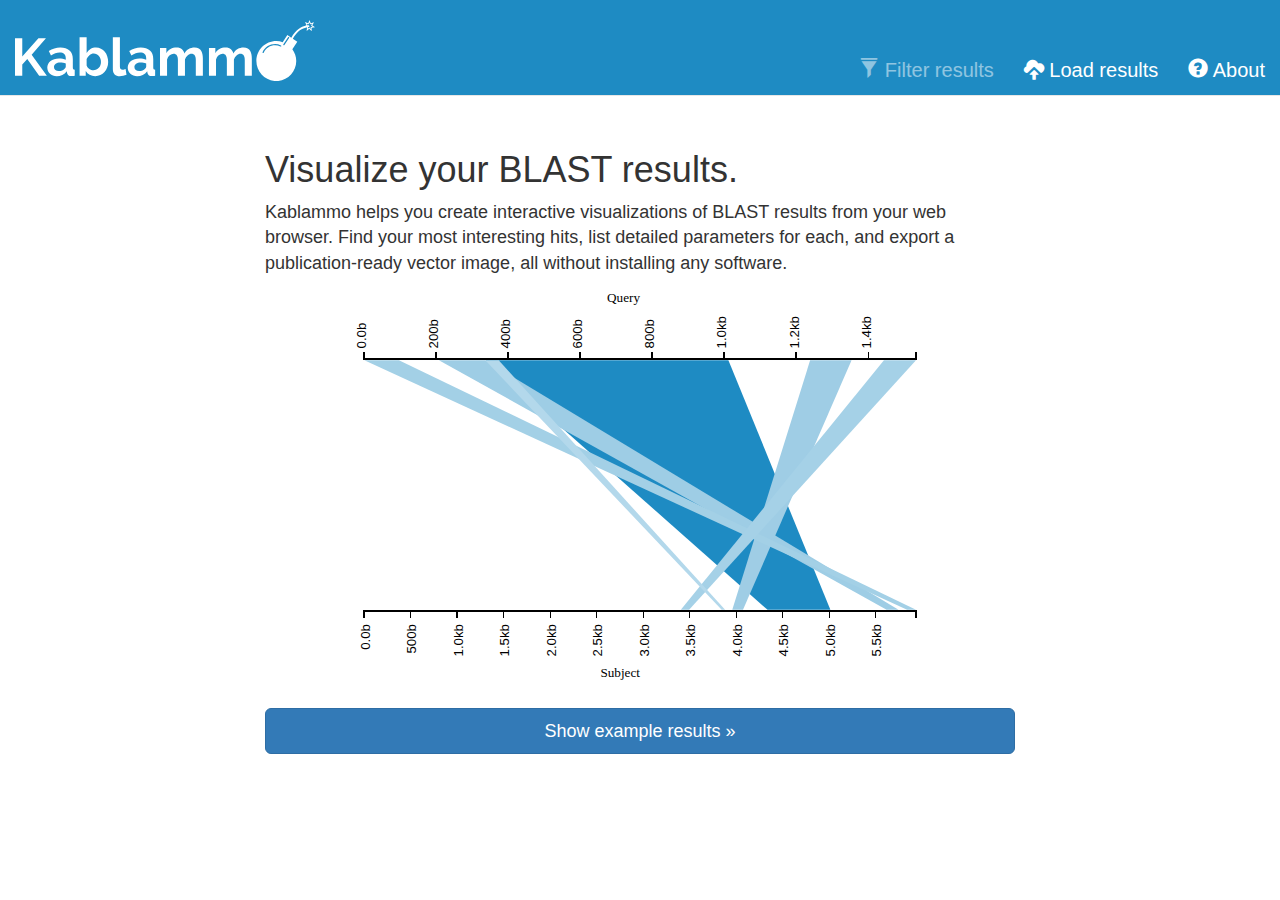
==== index.html @ f0d0a9f5 "Merge branch 'master' into gh-pages" ====
<!DOCTYPE html>
<html lang="en">
  <head>
    <meta charset="utf-8">
    <meta http-equiv="X-UA-Compatible" content="IE=edge">
    <meta name="viewport" content="width=device-width, initial-scale=1">
    <meta name="description" content="">
    <meta name="author" content="Jeff Wintersinger">
    <link rel="shortcut icon" href="../../assets/ico/favicon.ico">

    <title>Kablammo</title>

    <link rel="stylesheet" href="//netdna.bootstrapcdn.com/bootstrap/3.1.1/css/bootstrap.min.css">
    <!--<link rel="stylesheet" href="//netdna.bootstrapcdn.com/bootstrap/3.1.1/css/bootstrap-theme.min.css">-->
    <link rel="stylesheet" href="css/colpick.css">

    <link rel="stylesheet" href="css/kablammo.css">
    <!-- svg-css class indicates that this stylesheet should have its rules included in exported SVGs. -->
    <link rel="stylesheet" href="css/svg.css" class="svg-css">

    <!-- HTML5 shim and Respond.js IE8 support of HTML5 elements and media queries -->
    <!--[if lt IE 9]>
      <script src="//oss.maxcdn.com/libs/html5shiv/3.7.0/html5shiv.js"></script>
      <script src="//oss.maxcdn.com/libs/respond.js/1.4.2/respond.min.js"></script>
    <![endif]-->
  </head>

  <body>
    <div class="navbar navbar-default navbar-fixed-top" role="navigation">
      <div class="container-fluid">
        <div class="navbar-header">
          <button type="button" class="navbar-toggle" data-toggle="collapse" data-target=".navbar-collapse">
            <span class="sr-only">Toggle navigation</span>
            <span class="icon-bar"></span>
            <span class="icon-bar"></span>
            <span class="icon-bar"></span>
          </button>

          <h1><span>Kablammo</span></h1>
        </div>

        <div class="navbar-collapse collapse">
          <ul class="nav navbar-nav navbar-right">
            <li class="disabled-nav"><a href="#filter"><span class="glyphicon glyphicon-filter"></span> Filter results</a></li>
            <li><a href="#load"><span class="glyphicon glyphicon-cloud-upload"></span> Load results</a></li>
            <li><a href="#about"><span class="glyphicon glyphicon-question-sign"></span> About</a></li>
          </ul>
        </div>
      </div>
    </div>

    <div class="container-fluid" id="control-panels">
      <div class="row">
        <div class="control-panel col-sm-12" id="control-panel-filter">
          <div class="control-group">
            <label class="control-label" for="query-filter">Query filter:</label>
            <div class="controls">
              <input id="query-filter" type="text" placeholder="chr..." />
            </div>
          </div>

          <div class="control-group">
            <label class="control-label" for="subject-filter">Subject filter:</label>
            <div class="controls">
              <input id="subject-filter" type="text" placeholder="Toxoplasma..." />
            </div>
          </div>
        </div>

        <div class="control-panel col-sm-12" id="control-panel-load">
          <form id="load-results-form">
            <div class="row">
              <div class="col-sm-6">
                <ul class="nav nav-tabs">
                  <li class="active">
                    <a id="load-local-nav" href="#load-local" data-toggle="tab">Load results from your computer</a>
                  </li>
                  <li>
                    <a id="load-server-nav" href="#load-server" data-toggle="tab">Load results from server</a>
                  </li>
                </ul>

                <div class="tab-content">
                  <div class="tab-pane active" id="load-local">
                    <div class="alert alert-info file-label">
                      Upload BLAST results in XML format.  <a href="#">(How do I do this?)</a>
                    </div>

                    <input type="file" id="local-file-chooser" accept="text/xml" />
                    <button type="button" class="btn btn-primary" id="choose-file">Choose file ...</button>
                  </div>

                  <div class="tab-pane" id="load-server">
                    <select id="server-results-chooser" class="form-control"></select>
                  </div>
                </div>
              </div>

              <div class="col-sm-6" id="max-result-controls">
                <ul class="nav nav-tabs">
                  <li class="active"><a href="#">Display parameters</a></li>
                </ul>

                <div class="tab-pane">
                  <p>Show up to <input id="max-query-seqs" class="form-control" type="number" min="1" value="10" /> query sequences</p>
                  <p>Show up to <input id="max-hits-per-query-seq" class="form-control" type="number" min="1" value="5" /> hits per query</p>
                  <div class="input-group-btn">
                    <a id="graph-colour-example" class="btn btn-default disabled" role="button">&nbsp;&nbsp;&nbsp;</a>
                    <a id="choose-graph-colour" class="btn btn-default" role="button">Choose graph colour</a>
                  </div>
                </div>
              </div>
            </div>

            <div class="row">
              <div class="col-sm-12" id="display-results-container">
                <button type="submit" class="btn btn-lg btn-primary disabled">Display results</button>
              </div>
            </div>
          </form>
        </div>

        <div style="height: 400px" class="control-panel col-sm-12" id="control-panel-about">
          Pants.
        </div>
      </div>
    </div>

    <!--<div class="container">
      <div class="jumbotron">
        <h1>Navbar example</h1>
        <p>This example is a quick exercise to illustrate how the default, static and fixed to top navbar work. It includes the responsive CSS and HTML, so it also adapts to your viewport and device.</p>
        <p>To see the difference between static and fixed top navbars, just scroll.</p>
        <p>
          <a class="btn btn-lg btn-primary" href="../../components/#navbar" role="button">View navbar docs &raquo;</a>
        </p>
      </div>
    </div>-->

    <div class="container-fluid" id="results-container">
      <div class="container">
        <div class="row" id="introduction">
          <div class="col-sm-8 col-sm-push-2">
            <h1>Visualize your BLAST results.</h1>
            <p>Kablammo helps you create interactive visualizations of BLAST
            results from your web browser. Find your most interesting hits, list
            detailed parameters for each, and export a publication-ready vector
            image, all without installing any software.</p>
            <div>
              <img src="img/example_results.svg" alt="Example results" id="example-results">
            </div>
            <div>
              <button id="show-example-results" type="button" class="btn btn-primary btn-lg btn-block">Show example results &raquo;</button>
            </div>
          </div>
        </div>
      </div>
    </div>

    <div id="errors">
    </div>

    <div id="curtain">
      <div class="message">Loading ...</div>
    </div>

    <div id="snippets">
      <div class="row" id="example-query-header">
        <div class="query-header col-sm-12">
          <h2 class="query-index">Query 1 of 34</h2>
          <span class="query-name">gi|414084|emb|X75453.1| T.gondii (strain P) rDNA for 17s,5.8s,26s,and 5s ribosomal RNA</span>
        </div>
      </div>

      <div class="row" id="example-subject-header">
        <div class="subject-header col-sm-11 col-sm-offset-1">
          <h3 class="subject-index">Subject 1 of 4</h3>
          <span class="subject-name">tgme49_asmbl.111 | organism=Toxoplasma_gondii_ME49 | version=2012-07-08 | length=6619 | SO=supercontig</span>
        </div>
      </div>

      <div class="row" id="example-subject-result">
        <div class="subject col-sm-11 col-sm-offset-1">
          <!-- SVG inserted here via prepend(). -->

          <div class="subject-info">
            <div class="btn-group-vertical subject-buttons">
              <div class="btn-group">
                <button type="button" class="btn btn-default dropdown-toggle" data-toggle="dropdown">
                  Export image
                  <span class="caret"></span>
                </button>
                <ul class="dropdown-menu" role="menu">
                  <li><a href="#" class="export-to-svg">Export to SVG</a></li>
                  <li><a href="#" class="export-to-png">Export to PNG</a></li>
                </ul>
              </div>
              <button type="button" class="btn btn-default">View alignment</button>
            </div>

            <ul class="subject-params">
              <li><span>Subject ID:</span> Pants</li>
              <li><span>Bit score:</span> Pants</li>
              <li><span>E value:</span> Pants</li>
              <li><span>Query coords:</span> Pants and socks</li>
              <li><span>Subject coords:</span> Pants</li>
              <li><span>Alignment length:</span> Pants</li>
            </ul>
          </div>
        </div>
      </div>

      <div id="example-error" class="alert alert-danger fade in">
        <button type="button" class="close" data-dismiss="alert">&times;</button>
        <strong>Error:</strong>
        <span class="message">This is an example error.</span>
      </div>
    </div>

    <canvas id="png-exporter"></canvas>

    <!-- Bootstrap core JavaScript
    ================================================== -->
    <!-- Placed at the end of the document so the pages load faster -->
    <script src="http://d3js.org/d3.v3.min.js"></script>
    <script src="http://code.jquery.com/jquery-2.1.1.min.js"></script>
    <script src="//netdna.bootstrapcdn.com/bootstrap/3.1.1/js/bootstrap.min.js"></script>
    <script type="text/javascript" src="js/colpick.js"></script>

    <script type="text/javascript" src="js/grapher.js"></script>
    <script type="text/javascript" src="js/blast_parser.js"></script>
    <script type="text/javascript" src="js/blast_results_loader.js"></script>
    <script type="text/javascript" src="js/interface.js"></script>
    <script type="text/javascript" src="js/exporter.js"></script>
    <script type="text/javascript" src="js/kablammo.js"></script>
  </body>
</html>
---- css/colpick.css ----
/*
colpick Color Picker / colpick.com
*/

/*Main container*/
.colpick {
	position: absolute;
	width: 346px;
	height: 170px;
	overflow: hidden;
	display: none;
	font-family: Arial, Helvetica, sans-serif;
	background:#ebebeb;
	border: 1px solid #bbb;
	-webkit-border-radius: 5px;
	-moz-border-radius: 5px;
	border-radius: 5px;
	
	/*Prevents selecting text when dragging the selectors*/
	-webkit-user-select: none;
	-moz-user-select: none;
	-ms-user-select: none;
	-o-user-select: none;
	user-select: none;
}
/*Color selection box with gradients*/
.colpick_color {
	position: absolute;
	left: 7px;
	top: 7px;
	width: 156px;
	height: 156px;
	overflow: hidden;
	outline: 1px solid #aaa;
	cursor: crosshair;
}
.colpick_color_overlay1 {
	position: absolute;
	left:0;
	top:0;
	width: 156px;
	height: 156px;
	-ms-filter: "progid:DXImageTransform.Microsoft.gradient(GradientType=1,startColorstr='#ffffff', endColorstr='#00ffffff')"; /* IE8 */
	background: -moz-linear-gradient(left, rgba(255,255,255,1) 0%, rgba(255,255,255,0) 100%); /* FF3.6+ */
	background: -webkit-gradient(linear, left top, right top, color-stop(0%,rgba(255,255,255,1)), color-stop(100%,rgba(255,255,255,0))); /* Chrome,Safari4+ */
	background: -webkit-linear-gradient(left, rgba(255,255,255,1) 0%,rgba(255,255,255,0) 100%); /* Chrome10+,Safari5.1+ */
	background: -o-linear-gradient(left, rgba(255,255,255,1) 0%,rgba(255,255,255,0) 100%); /* Opera 11.10+ */
	background: -ms-linear-gradient(left, rgba(255,255,255,1) 0%,rgba(255,255,255,0) 100%); /* IE10+ */
	background: linear-gradient(to right, rgba(255,255,255,1) 0%, rgba(255,255,255,0) 100%);
	filter:  progid:DXImageTransform.Microsoft.gradient(GradientType=1,startColorstr='#ffffff', endColorstr='#00ffffff'); /* IE6 & IE7 */
}
.colpick_color_overlay2 {
	position: absolute;
	left:0;
	top:0;
	width: 156px;
	height: 156px;
	-ms-filter: "progid:DXImageTransform.Microsoft.gradient(GradientType=0,startColorstr='#00000000', endColorstr='#000000')"; /* IE8 */
	background: -moz-linear-gradient(top, rgba(0,0,0,0) 0%, rgba(0,0,0,1) 100%); /* FF3.6+ */
	background: -webkit-gradient(linear, left top, left bottom, color-stop(0%,rgba(0,0,0,0)), color-stop(100%,rgba(0,0,0,1))); /* Chrome,Safari4+ */
	background: -webkit-linear-gradient(top, rgba(0,0,0,0) 0%,rgba(0,0,0,1) 100%); /* Chrome10+,Safari5.1+ */
	background: -o-linear-gradient(top, rgba(0,0,0,0) 0%,rgba(0,0,0,1) 100%); /* Opera 11.10+ */
	background: -ms-linear-gradient(top, rgba(0,0,0,0) 0%,rgba(0,0,0,1) 100%); /* IE10+ */
	background: linear-gradient(to bottom, rgba(0,0,0,0) 0%,rgba(0,0,0,1) 100%); /* W3C */
	filter: progid:DXImageTransform.Microsoft.gradient( startColorstr='#00000000', endColorstr='#000000',GradientType=0 ); /* IE6-9 */
}
/*Circular color selector*/
.colpick_selector_outer {
	background:none;
	position: absolute;
	width: 11px;
	height: 11px;
	margin: -6px 0 0 -6px;
	border: 1px solid black;
	border-radius: 50%;
}
.colpick_selector_inner{
	position: absolute;
	width: 9px;
	height: 9px;
	border: 1px solid white;
	border-radius: 50%;
}
/*Vertical hue bar*/
.colpick_hue {
	position: absolute;
	top: 6px;
	left: 175px;
	width: 19px;
	height: 156px;
	border: 1px solid #aaa;
	cursor: n-resize;
}
/*Hue bar sliding indicator*/
.colpick_hue_arrs {
	position: absolute;
	left: -8px;
	width: 35px;
	height: 7px;
	margin: -7px 0 0 0;
}
.colpick_hue_larr {
	position:absolute;
	width: 0; 
	height: 0; 
	border-top: 6px solid transparent;
	border-bottom: 6px solid transparent;
	border-left: 7px solid #858585;
}
.colpick_hue_rarr {
	position:absolute;
	right:0;
	width: 0; 
	height: 0; 
	border-top: 6px solid transparent;
	border-bottom: 6px solid transparent; 
	border-right: 7px solid #858585; 
}
/*New color box*/
.colpick_new_color {
	position: absolute;
	left: 207px;
	top: 6px;
	width: 60px;
	height: 27px;
	background: #f00;
	border: 1px solid #8f8f8f;
}
/*Current color box*/
.colpick_current_color {
	position: absolute;
	left: 277px;
	top: 6px;
	width: 60px;
	height: 27px;
	background: #f00;
	border: 1px solid #8f8f8f;
}
/*Input field containers*/
.colpick_field, .colpick_hex_field  {
	position: absolute;
	height: 20px;
	width: 60px;
	overflow:hidden;
	background:#f3f3f3;
	color:#b8b8b8;
	font-size:12px;
	border:1px solid #bdbdbd;
	-webkit-border-radius: 3px;
	-moz-border-radius: 3px;
	border-radius: 3px;
}
.colpick_rgb_r {
	top: 40px;
	left: 207px;
}
.colpick_rgb_g {
	top: 67px;
	left: 207px;
}
.colpick_rgb_b {
	top: 94px;
	left: 207px;
}
.colpick_hsb_h {
	top: 40px;
	left: 277px;
}
.colpick_hsb_s {
	top: 67px;
	left: 277px;
}
.colpick_hsb_b {
	top: 94px;
	left: 277px;
}
.colpick_hex_field {
	width: 68px;
	left: 207px;
	top: 121px;
}
/*Text field container on focus*/
.colpick_focus {
	border-color: #999;
}
/*Field label container*/
.colpick_field_letter {
	position: absolute;
	width: 12px;
	height: 20px;
	line-height: 20px;
	padding-left: 4px;
	background: #efefef;
	border-right: 1px solid #bdbdbd;
	font-weight: bold;
	color:#777;
}
/*Text inputs*/
.colpick_field input, .colpick_hex_field input {
	position: absolute;
	right: 11px;
	margin: 0;
	padding: 0;
	height: 20px;
	line-height: 20px;
	background: transparent;
	border: none;
	font-size: 12px;
	font-family: Arial, Helvetica, sans-serif;
	color: #555;
	text-align: right;
	outline: none;
}
.colpick_hex_field input {
	right: 4px;
}
/*Field up/down arrows*/
.colpick_field_arrs {
	position: absolute;
	top: 0;
	right: 0;
	width: 9px;
	height: 21px;
	cursor: n-resize;
}
.colpick_field_uarr {
	position: absolute;
	top: 5px;
	width: 0; 
	height: 0; 
	border-left: 4px solid transparent;
	border-right: 4px solid transparent;
	border-bottom: 4px solid #959595;
}
.colpick_field_darr {
	position: absolute;
	bottom:5px;
	width: 0; 
	height: 0; 
	border-left: 4px solid transparent;
	border-right: 4px solid transparent;
	border-top: 4px solid #959595;
}
/*Submit/Select button*/
.colpick_submit {
	position: absolute;
	left: 207px;
	top: 149px;
	width: 130px;
	height: 22px;
	line-height:22px;
	background: #efefef;
	text-align: center;
	color: #555;
	font-size: 12px;
	font-weight:bold;
	border: 1px solid #bdbdbd;
	-webkit-border-radius: 3px;
	-moz-border-radius: 3px;
	border-radius: 3px;
}
.colpick_submit:hover {
	background:#f3f3f3;
	border-color:#999;
	cursor: pointer;
}

/*full layout with no submit button*/
.colpick_full_ns  .colpick_submit, .colpick_full_ns .colpick_current_color{
	display:none;
}
.colpick_full_ns .colpick_new_color {
	width: 130px;
	height: 25px;
}
.colpick_full_ns .colpick_rgb_r, .colpick_full_ns .colpick_hsb_h {
	top: 42px;
}
.colpick_full_ns .colpick_rgb_g, .colpick_full_ns .colpick_hsb_s {
	top: 73px;
}
.colpick_full_ns .colpick_rgb_b, .colpick_full_ns .colpick_hsb_b {
	top: 104px;
}
.colpick_full_ns .colpick_hex_field {
	top: 135px;
}

/*rgbhex layout*/
.colpick_rgbhex .colpick_hsb_h, .colpick_rgbhex .colpick_hsb_s, .colpick_rgbhex .colpick_hsb_b {
	display:none;
}
.colpick_rgbhex {
	width:282px;
}
.colpick_rgbhex .colpick_field, .colpick_rgbhex .colpick_submit {
	width:68px;
}
.colpick_rgbhex .colpick_new_color {
	width:34px;
	border-right:none;
}
.colpick_rgbhex .colpick_current_color {
	width:34px;
	left:240px;
	border-left:none;
}

/*rgbhex layout, no submit button*/
.colpick_rgbhex_ns  .colpick_submit, .colpick_rgbhex_ns .colpick_current_color{
	display:none;
}
.colpick_rgbhex_ns .colpick_new_color{
	width:68px;
	border: 1px solid #8f8f8f;
}
.colpick_rgbhex_ns .colpick_rgb_r {
	top: 42px;
}
.colpick_rgbhex_ns .colpick_rgb_g {
	top: 73px;
}
.colpick_rgbhex_ns .colpick_rgb_b {
	top: 104px;
}
.colpick_rgbhex_ns .colpick_hex_field {
	top: 135px;
}

/*hex layout*/
.colpick_hex .colpick_hsb_h, .colpick_hex .colpick_hsb_s, .colpick_hex .colpick_hsb_b, .colpick_hex .colpick_rgb_r, .colpick_hex .colpick_rgb_g, .colpick_hex .colpick_rgb_b {
	display:none;
}
.colpick_hex {
	width:206px;
	height:201px;
}
.colpick_hex .colpick_hex_field {
	width:72px;
	height:25px;
	top:168px;
	left:80px;
}
.colpick_hex .colpick_hex_field div, .colpick_hex .colpick_hex_field input {
	height: 25px;
	line-height: 25px;
}
.colpick_hex .colpick_new_color {
	left:9px;
	top:168px;
	width:30px;
	border-right:none;
}
.colpick_hex .colpick_current_color {
	left:39px;
	top:168px;
	width:30px;
	border-left:none;
}
.colpick_hex .colpick_submit {
	left:164px;
	top: 168px;
	width:30px;
	height:25px;
	line-height: 25px;
}

/*hex layout, no submit button*/
.colpick_hex_ns  .colpick_submit, .colpick_hex_ns .colpick_current_color {
	display:none;
}
.colpick_hex_ns .colpick_hex_field {
	width:80px;
}
.colpick_hex_ns .colpick_new_color{
	width:60px;
	border: 1px solid #8f8f8f;
}

/*Dark color scheme*/
.colpick_dark {
	background: #161616;
	border-color: #2a2a2a;
}
.colpick_dark .colpick_color {
	outline-color: #333;
}
.colpick_dark .colpick_hue {
	border-color: #555;
}
.colpick_dark .colpick_field, .colpick_dark .colpick_hex_field {
	background: #101010;
	border-color: #2d2d2d;
}
.colpick_dark .colpick_field_letter {
	background: #131313;
	border-color: #2d2d2d;
	color: #696969;
}
.colpick_dark .colpick_field input, .colpick_dark .colpick_hex_field input {
	color: #7a7a7a;
}
.colpick_dark .colpick_field_uarr {
	border-bottom-color:#696969;
}
.colpick_dark .colpick_field_darr {
	border-top-color:#696969;
}
.colpick_dark .colpick_focus {
	border-color:#444;
}
.colpick_dark .colpick_submit {
	background: #131313;
	border-color:#2d2d2d;
	color:#7a7a7a;
}
.colpick_dark .colpick_submit:hover {
	background-color:#101010;
	border-color:#444;
}
---- css/kablammo.css ----
body {
  padding-top: 130px;
}

a {
  outline: none !important;
}

.navbar {
  background-color: #1e8bc3;
}

.navbar .disabled-nav {
  opacity: 0.5;
}

.navbar .navbar-nav.nav li a {
  color: white;
  background-color: transparent;
  font-size: 20px;
}

.navbar .navbar-nav.nav li.active a, .navbar .navbar-nav.nav li:hover:not(.disabled-nav) a {
  color: black;
  background-color: #f7ca18;
}

.navbar-nav {
  margin-top: 42px;
}

.navbar-header h1 {
  background-size: contain;
  background-repeat: no-repeat;
  background-image: url('../img/kablammo_logo.svg');
  width: 300px;
  height: 60.92px;
}

.navbar-header span {
  display: none;
}

#results-container {
  margin-left: 1em;
  margin-right: 1em;
}

#results-container > .row {
  margin-bottom: 22px;
}

.query-header, .subject-header {
  background-color: #69b2d7;
  color: white;
  text-align: right;
  padding: 8px;
  position: relative;
}

.query-header > h2, .subject-header > h3 {
  float: left;
  background-color: #1e8bc3;
  position: absolute;
  bottom: 0;
  left: 0;
  margin-bottom: 0;
  padding: 8px 15px 8px 15px;
}

.query-header > p, .subject-header > p {
  background-color: #69b2d7;
  display: block;
}

.subject {
  padding-left: 0;
  padding-right: 0;
  text-align: top;
}

.subject svg, .subject-info {
  float: left;
}

.subject-params {
  display: none;
}

.subject svg {
  margin-bottom: 1em;

  /* Prevent selecting axis labels and other text, which may happen
   * accidentally as user is clicking and dragging mouse to pan the SVG. */
  user-select: none;
  -webkit-touch-callout: none;
  -webkit-user-select: none;
  -khtml-user-select: none;
  -moz-user-select: none;
  -ms-user-select: none;
  user-select: none;
}

.subject-info ul {
  list-style: none;
  padding-left: 0;
  float: left;
}

.subject-buttons {
  margin-bottom: 1.5em;
  float: left;
  margin-left: 2em;
  margin-right: 2em;
}

.subject-info span {
  font-weight: bold;
}

#control-panels .control-panel {
  background-color: white;
  padding-top: 15px;
  padding-bottom: 30px;
  top: 92px;
  left: 0;
  z-index: 9999;
  position: fixed;
  display: none;
  border-bottom: 1px solid #999;
}

#control-panels .tab-pane {
  padding: 15px;
  border-left: 1px solid #ddd;
}

#local-file-chooser {
  display: none;
}

#max-result-controls input {
  display: inline;
  width: 5em;
}

.file-label {
  margin-top: 1em;
  overflow: hidden;
}

#display-results-container {
  text-align: center;
  margin-top: 30px;
}

#curtain {
  background-color: rgba(0, 0, 0, 0.8);
  position: fixed;
  top: 0;
  left: 0;
  right: 0;
  bottom: 0;
  z-index: 99999;
  display: none;
  text-align: center;
}

#curtain .message {
  background-color: white;
  padding: 2em;
  border-radius: 10px;
  display: inline-block;
  margin-top: 20%;
}

#errors {
  position: fixed;
  top: 50px;
  right: 50px;
  width: 300px;
  z-index: 99999;
  overflow: hidden;
}

.colpick {
  z-index: 99998;
}

#snippets {
 display: none;
}

#png-exporter {
  display: none;
}

#introduction {
  text-align: center;
}

#introduction p {
  font-size: 18px;
}

#introduction h1 {
  font-size: 36px;
}

#introduction h1, #introduction p {
  text-align: left;
}

#example-results {
  width: 80%;
}

#show-example-results {
  margin-top: 25px;
}
---- css/svg.css ----
.axis path,
.axis line {
  fill: none;
  stroke: black;
  shape-rendering: crispEdges;
}

.axis text {
  font-family: sans-serif;
  font-size: 11px;
}

.hit {
  stroke: rgba(255, 255, 255, 0.5);
  stroke-width: 1px;
}

.axis-label {
  font-size: 11px;
}
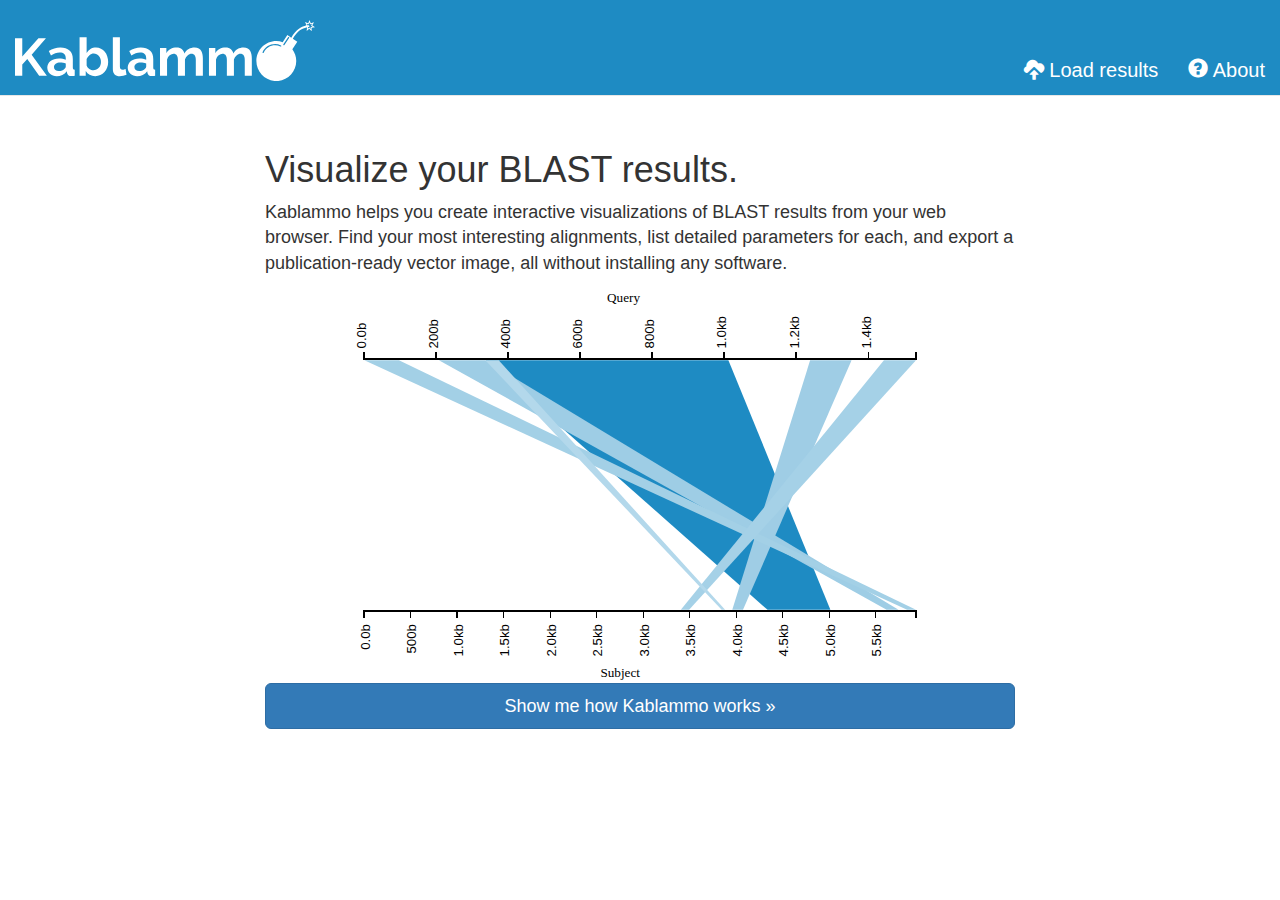
==== commit c085f594: "Merge branch 'master' into gh-pages" ====
--- a/index.html
+++ b/index.html
@@ -3,16 +3,17 @@
   <head>
     <meta charset="utf-8">
     <meta http-equiv="X-UA-Compatible" content="IE=edge">
-    <meta name="viewport" content="width=device-width, initial-scale=1">
+    <meta name="viewport" content="width=device-width, initial-scale=1,width=600">
     <meta name="description" content="">
     <meta name="author" content="Jeff Wintersinger">
     <link rel="shortcut icon" href="../../assets/ico/favicon.ico">
 
     <title>Kablammo</title>
 
-    <link rel="stylesheet" href="//netdna.bootstrapcdn.com/bootstrap/3.1.1/css/bootstrap.min.css">
+    <link rel="stylesheet" href="//maxcdn.bootstrapcdn.com/bootstrap/3.2.0/css/bootstrap.min.css">
     <!--<link rel="stylesheet" href="//netdna.bootstrapcdn.com/bootstrap/3.1.1/css/bootstrap-theme.min.css">-->
-    <link rel="stylesheet" href="css/colpick.css">
+    <link rel="stylesheet" href="css/ext/colpick.css">
+    <link rel="stylesheet" href="css/ext/bootstrap-tour.min.css">
 
     <link rel="stylesheet" href="css/kablammo.css">
     <!-- svg-css class indicates that this stylesheet should have its rules included in exported SVGs. -->
@@ -36,14 +37,13 @@
             <span class="icon-bar"></span>
           </button>
 
-          <h1><span>Kablammo</span></h1>
+          <a href=""><h1><span>Kablammo</span></h1></a>
         </div>
 
         <div class="navbar-collapse collapse">
           <ul class="nav navbar-nav navbar-right">
-            <li class="disabled-nav"><a href="#filter"><span class="glyphicon glyphicon-filter"></span> Filter results</a></li>
-            <li><a href="#load"><span class="glyphicon glyphicon-cloud-upload"></span> Load results</a></li>
-            <li><a href="#about"><span class="glyphicon glyphicon-question-sign"></span> About</a></li>
+            <li id="load-results"><a href="#load"><span class="glyphicon glyphicon-cloud-upload"></span> Load results</a></li>
+            <li id="about"><a href="#about"><span class="glyphicon glyphicon-question-sign"></span> About</a></li>
           </ul>
         </div>
       </div>
@@ -51,24 +51,8 @@
 
     <div class="container-fluid" id="control-panels">
       <div class="row">
-        <div class="control-panel col-sm-12" id="control-panel-filter">
-          <div class="control-group">
-            <label class="control-label" for="query-filter">Query filter:</label>
-            <div class="controls">
-              <input id="query-filter" type="text" placeholder="chr..." />
-            </div>
-          </div>
-
-          <div class="control-group">
-            <label class="control-label" for="subject-filter">Subject filter:</label>
-            <div class="controls">
-              <input id="subject-filter" type="text" placeholder="Toxoplasma..." />
-            </div>
-          </div>
-        </div>
-
         <div class="control-panel col-sm-12" id="control-panel-load">
-          <form id="load-results-form">
+          <form id="load-results-form" class="form-inline">
             <div class="row">
               <div class="col-sm-6">
                 <ul class="nav nav-tabs">
@@ -96,16 +80,38 @@
                 </div>
               </div>
 
-              <div class="col-sm-6" id="max-result-controls">
+              <div class="col-sm-6" id="display-params">
                 <ul class="nav nav-tabs">
                   <li class="active"><a href="#">Display parameters</a></li>
                 </ul>
 
                 <div class="tab-pane">
                   <p>Show up to <input id="max-query-seqs" class="form-control" type="number" min="1" value="10" /> query sequences</p>
-                  <p>Show up to <input id="max-hits-per-query-seq" class="form-control" type="number" min="1" value="5" /> hits per query</p>
+                  <p>Show up to <input id="max-subjects-per-query-seq" class="form-control" type="number" min="1" value="5" /> subjects per query</p>
+                  <p>Show only queries with <input id="query-filter" class="form-control" type="text" placeholder="..." /> in their names</p>
+                  <p>Show only subjects with <input id="subject-filter" class="form-control" type="text" placeholder="..." /> in their names</p>
+                  <p>
+                    <div class="form-group">
+                      Show only alignments whose E value is at most
+                      <div class="input-group">
+                        <span class="input-group-addon">1e</span>
+                        <input id="evalue-threshold" class="form-control" type="number" step="any" value="10" />
+                      </div>
+                    </div>
+                  </p>
+                  <p>Show only alignments whose bit score is at least <input id="bitscore-threshold" class="form-control" type="number" step="any" min="0" value="0" /></p>
+                  <p>
+                    <div class="form-group">
+                      Show only alignments covering at least
+                      <div class="input-group">
+                        <input id="hsp-coverage-threshold" class="form-control" type="number" step="any" value="0" min="0" max="100" />
+                        <span class="input-group-addon">%</span>
+                      </div>
+                      of their queries
+                    </div>
+                  </p>
                   <div class="input-group-btn">
-                    <a id="graph-colour-example" class="btn btn-default disabled" role="button">&nbsp;&nbsp;&nbsp;</a>
+                    <a id="graph-colour-example" class="btn btn-default" role="button">&nbsp;&nbsp;&nbsp;</a>
                     <a id="choose-graph-colour" class="btn btn-default" role="button">Choose graph colour</a>
                   </div>
                 </div>
@@ -120,8 +126,32 @@
           </form>
         </div>
 
-        <div style="height: 400px" class="control-panel col-sm-12" id="control-panel-about">
-          Pants.
+        <div class="control-panel col-sm-12" id="control-panel-about">
+          <div class="row">
+            <div class="col-sm-6 col-sm-offset-3">
+              <p id="lab-logo-container"><a href="http://www.wasmuthlab.org"><img src="img/wasmuth_lab_logo.svg" alt="Wasmuth lab" id="lab-logo"></a></p>
+            </div>
+          </div>
+
+          <div class="row">
+            <div class="col-sm-4 col-sm-offset-4">
+              <p>Kablammo was created with loving attention to each handcrafted
+              detail by the <a href="http://www.wasmuthlab.org">Wasmuth
+              Lab</a>. Made fresh each day using only local ingredients. Mmm,
+              tasty.</p>
+              <p><a href="https://github.com/jwintersinger/kablammo">Kablammo's
+              source code</a> is available on GitHub.</p>
+              <p><strong>Jeff Wintersinger</strong> (<a
+              href="http://jeff.wintersinger.org">web site</a>, <a
+              href="https://twitter.com/jwintersinger">Twitter</a>) wrote
+              Kablammo. He also proposed the project's billiant name.</p>
+              <p><strong>James Wasmuth</strong> (<a
+              href="mailto:jwasmuth@ucalgary.ca">e-mail</a>, <a
+              href="https://twitter.com/jdwasmuth">Twitter</a>) supervised
+              Kablammo's creation. He eventually acquiesced to calling it
+              Kablammo.</p>
+            </div>
+          </div>
         </div>
       </div>
     </div>
@@ -143,14 +173,14 @@
           <div class="col-sm-8 col-sm-push-2">
             <h1>Visualize your BLAST results.</h1>
             <p>Kablammo helps you create interactive visualizations of BLAST
-            results from your web browser. Find your most interesting hits, list
+            results from your web browser. Find your most interesting alignments, list
             detailed parameters for each, and export a publication-ready vector
             image, all without installing any software.</p>
             <div>
               <img src="img/example_results.svg" alt="Example results" id="example-results">
             </div>
             <div>
-              <button id="show-example-results" type="button" class="btn btn-primary btn-lg btn-block">Show example results &raquo;</button>
+              <button id="start-tour" type="button" class="btn btn-primary btn-lg btn-block">Show me how Kablammo works &raquo;</button>
             </div>
           </div>
         </div>
@@ -165,28 +195,24 @@
     </div>
 
     <div id="snippets">
-      <div class="row" id="example-query-header">
-        <div class="query-header col-sm-12">
-          <h2 class="query-index">Query 1 of 34</h2>
-          <span class="query-name">gi|414084|emb|X75453.1| T.gondii (strain P) rDNA for 17s,5.8s,26s,and 5s ribosomal RNA</span>
-        </div>
-      </div>
-
-      <div class="row" id="example-subject-header">
-        <div class="subject-header col-sm-11 col-sm-offset-1">
-          <h3 class="subject-index">Subject 1 of 4</h3>
-          <span class="subject-name">tgme49_asmbl.111 | organism=Toxoplasma_gondii_ME49 | version=2012-07-08 | length=6619 | SO=supercontig</span>
-        </div>
+      <div class="query-header row" id="example-query-header">
+        <div class="query-index">Query 1 of 4</div><div
+          class="query-name">tgme49_asmbl.111 | organism=Toxoplasma_gondii_ME49 | version=2012-07-08 | length=6619 | SO=supercontig</div>
+      </div>
+
+      <div class="subject-header row" id="example-subject-header">
+        <div class="subject-index">Subject 1 of 4</div><div
+          class="subject-name">tgme49_asmbl.111 | organism=Toxoplasma_gondii_ME49 | version=2012-07-08 | length=6619 | SO=supercontig</div>
       </div>
 
       <div class="row" id="example-subject-result">
-        <div class="subject col-sm-11 col-sm-offset-1">
+        <div class="subject">
           <!-- SVG inserted here via prepend(). -->
 
           <div class="subject-info">
             <div class="btn-group-vertical subject-buttons">
               <div class="btn-group">
-                <button type="button" class="btn btn-default dropdown-toggle" data-toggle="dropdown">
+                <button type="button" class="export-image btn btn-default dropdown-toggle" data-toggle="dropdown">
                   Export image
                   <span class="caret"></span>
                 </button>
@@ -195,7 +221,6 @@
                   <li><a href="#" class="export-to-png">Export to PNG</a></li>
                 </ul>
               </div>
-              <button type="button" class="btn btn-default">View alignment</button>
             </div>
 
             <ul class="subject-params">
@@ -208,12 +233,31 @@
             </ul>
           </div>
         </div>
+
+        <div class="modal fade" id="alignment-viewer" tabindex="-1" role="dialog">
+          <div class="modal-dialog">
+            <div class="modal-content">
+              <div class="modal-header">
+                <button type="button" class="close" data-dismiss="modal">&times;</button>
+                <h4 class="modal-title">Alignment viewer</h4>
+              </div>
+              <div class="modal-body">
+                <pre><div class="query-seq"></div><div
+                          class="midline-seq"></div><div
+                          class="subject-seq"></div></pre>
+              </div>
+              <div class="modal-footer">
+                <button type="button" class="btn btn-primary" data-dismiss="modal">Close</button>
+              </div>
+            </div>
+          </div>
+        </div>
       </div>
 
       <div id="example-error" class="alert alert-danger fade in">
         <button type="button" class="close" data-dismiss="alert">&times;</button>
-        <strong>Error:</strong>
-        <span class="message">This is an example error.</span>
+        <h4>Error</h4>
+        <p class="message">This is an example error.</p>
       </div>
     </div>
 
@@ -224,14 +268,17 @@
     <!-- Placed at the end of the document so the pages load faster -->
     <script src="http://d3js.org/d3.v3.min.js"></script>
     <script src="http://code.jquery.com/jquery-2.1.1.min.js"></script>
-    <script src="//netdna.bootstrapcdn.com/bootstrap/3.1.1/js/bootstrap.min.js"></script>
-    <script type="text/javascript" src="js/colpick.js"></script>
+    <script src="//maxcdn.bootstrapcdn.com/bootstrap/3.2.0/js/bootstrap.min.js"></script>
+    <script type="text/javascript" src="js/ext/colpick.js"></script>
+    <script type="text/javascript" src="js/ext/bootstrap-tour.min.js"></script>
 
     <script type="text/javascript" src="js/grapher.js"></script>
     <script type="text/javascript" src="js/blast_parser.js"></script>
     <script type="text/javascript" src="js/blast_results_loader.js"></script>
     <script type="text/javascript" src="js/interface.js"></script>
     <script type="text/javascript" src="js/exporter.js"></script>
+    <script type="text/javascript" src="js/alignment_viewer.js"></script>
+    <script type="text/javascript" src="js/tour_guide.js"></script>
     <script type="text/javascript" src="js/kablammo.js"></script>
   </body>
 </html>
--- a/css/kablammo.css
+++ b/css/kablammo.css
@@ -101,7 +101,11 @@
   user-select: none;
 }
 
-.subject-info ul {
+.subject-info {
+  margin-left: 2em;
+}
+
+.subject-params {
   list-style: none;
   padding-left: 0;
   float: left;
@@ -109,9 +113,6 @@
 
 .subject-buttons {
   margin-bottom: 1.5em;
-  float: left;
-  margin-left: 2em;
-  margin-right: 2em;
 }
 
 .subject-info span {
@@ -218,3 +219,38 @@
 #show-example-results {
   margin-top: 25px;
 }
+
+#alignment-viewer pre {
+  white-space: pre;
+  word-wrap: normal;
+  font-weight: bold;
+  font-size: 15px;
+}
+
+#alignment-viewer .midline-seq {
+  color: rgb(120, 120, 120);
+}
+
+#alignment-viewer .modal-dialog {
+  width: 80%;
+}
+
+.query-seq span, .midline-seq span, .subject-seq span {
+  padding: 2px;
+}
+
+/* AA colours taken from http://www.bioinformatics.nl/~berndb/aacolour.html. */
+.aa-g, .aa-a, .aa-s, .aa-t                                    { background-color: #c7cdfd; } /* Blue */
+.aa-c, .aa-v, .aa-i, .aa-l, .aa-p, .aa-f, .aa-y, .aa-m, .aa-w { background-color: #c7fddd; } /* Green */
+.aa-n, .aa-q, .aa-h                                           { background-color: #fdfdc7; } /* Yellow */
+.aa-d, .aa-e                                                  { background-color: #fdc7e9; } /* Pink */
+.aa-k, .aa-r                                                  { background-color: #c7fcfd; } /* Teal */
+
+.na-a { background-color: #c7cdfd; } /* Blue */
+.na-c { background-color: #c7fddd; } /* Green */
+.na-g { background-color: #fdfdc7; } /* Yellow */
+.na-t { background-color: #fdc7e9; } /* Pink */
+
+.ml-diff    { background-color: rgb(204,0,0); } /* Red */
+.ml-similar { background-color: rgb(204,204,0); } /* Yellow */
+.ml-match   { }
--- a/css/svg.css
+++ b/css/svg.css
@@ -11,8 +11,9 @@
 }
 
 .hit {
-  stroke: rgba(255, 255, 255, 0.5);
+  stroke: rgba(255, 255, 255, 0.7);
   stroke-width: 1px;
+  cursor: pointer;
 }
 
 .axis-label {
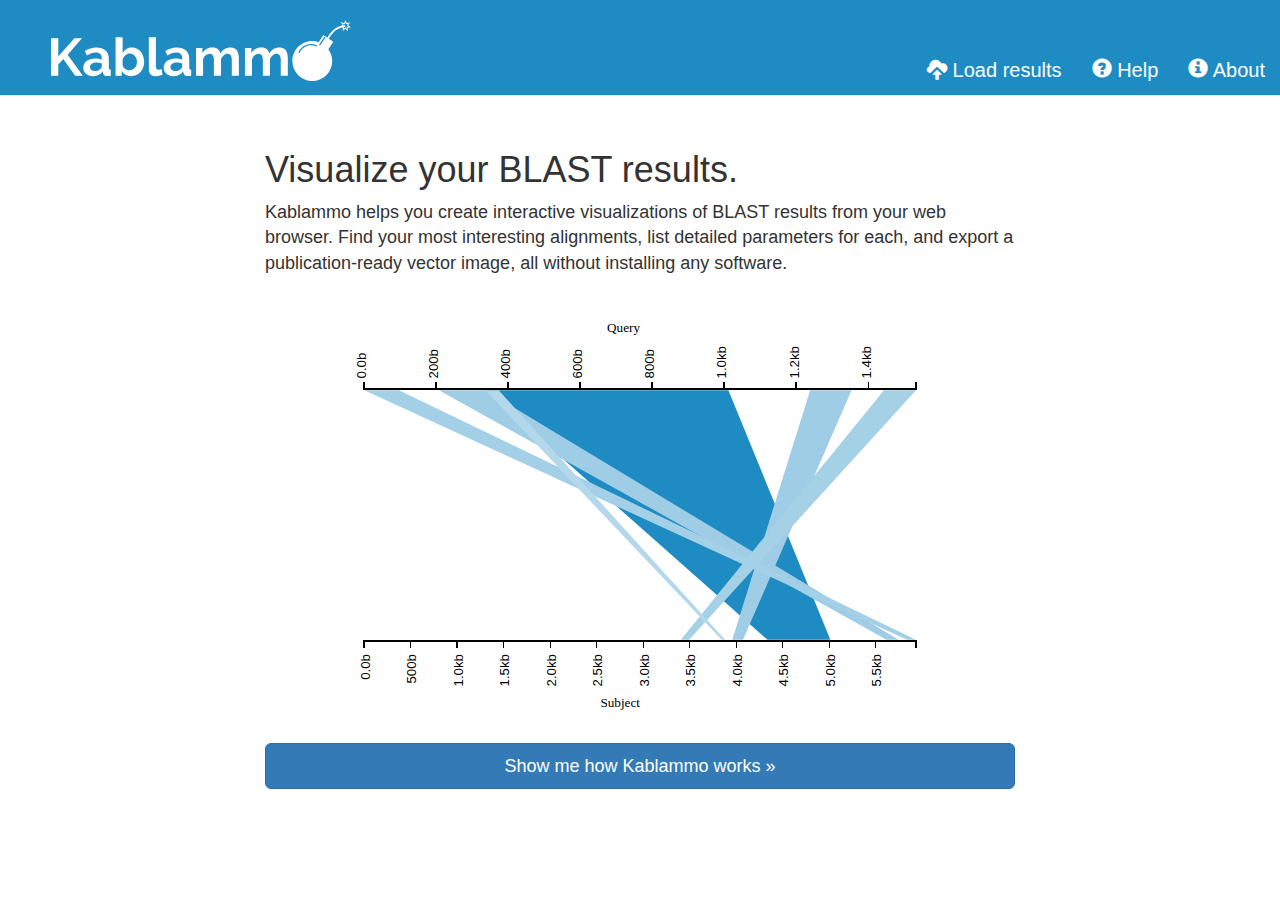
==== commit 08300b48: "Merge branch 'master' into gh-pages" ====
--- a/index.html
+++ b/index.html
@@ -43,7 +43,8 @@
         <div class="navbar-collapse collapse">
           <ul class="nav navbar-nav navbar-right">
             <li id="load-results"><a href="#load"><span class="glyphicon glyphicon-cloud-upload"></span> Load results</a></li>
-            <li id="about"><a href="#about"><span class="glyphicon glyphicon-question-sign"></span> About</a></li>
+            <li id="help"><a href="#help"><span class="glyphicon glyphicon-question-sign"></span> Help</a></li>
+            <li id="about"><a href="#about"><span class="glyphicon glyphicon-info-sign"></span> About</a></li>
           </ul>
         </div>
       </div>
@@ -126,6 +127,44 @@
           </form>
         </div>
 
+        <div class="control-panel col-sm-12" id="control-panel-help">
+          <div class="row">
+            <div class="col-sm-10 col-sm-offset-1">
+              <h3>How do I use Kablammo?</h3>
+              <p>To learn how Kablammo works, please <a class="start-tour" href="#">take the tour</a>.</p>
+
+              <h3>How do I load result data if I am using the web-based NCBI BLAST?</h3>
+              <p>If you are using the web-based NCBI BLAST, you must download its results in XML format before you can load them into Kablammo.</p>
+              <p><img src="img/ncbi_blast_help_1.png" alt="NCBI BLAST help 1"></p>
+              <p>First, click the Download link on the NCBI BLAST results page.</p>
+              <p><img src="img/ncbi_blast_help_2.png" alt="NCBI BLAST help 2"></p>
+              <p>Now, click the XML link to download results in XML format.</p>
+              <p><img src="img/choose_local_file_example.png" alt="Choose local file example"></p>
+              <p>Finally, click on <strong>Load results</strong> in Kablammo,
+              then click the <strong>Choose file ...</strong> button and choose
+              the <strong>Load results from your computer</strong> tab. Select
+              the XML file you just downloaded from NCBI BLAST, which will
+              likely be by default in your downloads directory.</p>
+
+              <h3>How do I load result data if I am using BLAST myself?</h3>
+              <p>If you are running BLAST yourself from the command line,
+              simply specify the <code>-outfmt 5</code> parameter to output
+              results in XML format. An example command, then, would be thus:</p>
+              <pre><code>blastn -query seqs.fa -db some/blast/db -outfmt 5 -out results.xml</code></pre>
+              <p>Once BLAST finishes, click <strong>Load
+              results</strong> in Kablammo, choose the <strong>Load results from
+              your computer</strong> tab, then click the <strong>Choose files
+              ...</strong> button and select the XML file that BLAST created.</p>
+              <p>If you want the BLAST results to be viewable from other
+              computers (such as when BLAST is running on a central lab server
+              instead of your own machine), read the <a
+              href="https://github.com/jwintersinger/kablammo#serving-blast-results">Serving
+              BLAST results</a> section in Kablammo's README.</p>
+            </div>
+          </div>
+        </div>
+      </div>
+
         <div class="control-panel col-sm-12" id="control-panel-about">
           <div class="row">
             <div class="col-sm-6 col-sm-offset-3">
@@ -180,7 +219,7 @@
               <img src="img/example_results.svg" alt="Example results" id="example-results">
             </div>
             <div>
-              <button id="start-tour" type="button" class="btn btn-primary btn-lg btn-block">Show me how Kablammo works &raquo;</button>
+              <button type="button" class="start-tour btn btn-primary btn-lg btn-block">Show me how Kablammo works &raquo;</button>
             </div>
           </div>
         </div>
--- a/css/kablammo.css
+++ b/css/kablammo.css
@@ -26,7 +26,17 @@
 }
 
 .navbar-nav {
-  margin-top: 42px;
+  margin-top: 8px;
+}
+@media(min-width: 768px) {
+  .navbar-nav {
+    margin-top: 42px;
+  }
+}
+
+#control-panel-help img {
+  display: block;
+  margin-top: 35px;
 }
 
 .navbar-header h1 {
@@ -35,6 +45,7 @@
   background-image: url('../img/kablammo_logo.svg');
   width: 300px;
   height: 60.92px;
+  margin-left: 1em;
 }
 
 .navbar-header span {
@@ -51,43 +62,47 @@
 }
 
 .query-header, .subject-header {
+  color: white;
+  vertical-align: bottom;
+}
+
+.query-index, .subject-index {
+  display: inline-block;
+  background-color: #1e8bc3;
+  padding: 8px 15px 8px 15px;
+  font-size: 24px;
+  vertical-align: bottom;
+  text-align: left;
+}
+
+.query-name, .subject-name {
+  display: inline-block;
   background-color: #69b2d7;
-  color: white;
+  vertical-align: bottom;
+  padding: 8px 15px 8px 15px;
   text-align: right;
-  padding: 8px;
-  position: relative;
-}
-
-.query-header > h2, .subject-header > h3 {
-  float: left;
-  background-color: #1e8bc3;
-  position: absolute;
-  bottom: 0;
-  left: 0;
-  margin-bottom: 0;
-  padding: 8px 15px 8px 15px;
-}
-
-.query-header > p, .subject-header > p {
-  background-color: #69b2d7;
-  display: block;
+  max-width: 60em;
+}
+
+.subject, .subject-header {
+  margin-left: 1em;
 }
 
 .subject {
   padding-left: 0;
   padding-right: 0;
-  text-align: top;
-}
-
-.subject svg, .subject-info {
+}
+
+.subject-info {
+  display: inline-block;
+}
+
+.subject-params {
+  display: none;
+}
+
+.subject svg {
   float: left;
-}
-
-.subject-params {
-  display: none;
-}
-
-.subject svg {
   margin-bottom: 1em;
 
   /* Prevent selecting axis labels and other text, which may happen
@@ -125,8 +140,10 @@
   padding-bottom: 30px;
   top: 92px;
   left: 0;
-  z-index: 9999;
+  z-index: 1000;
   position: fixed;
+  overflow-y: auto;
+  max-height: calc(100vh - 92px);
   display: none;
   border-bottom: 1px solid #999;
 }
@@ -136,11 +153,22 @@
   border-left: 1px solid #ddd;
 }
 
+#lab-logo-container {
+  text-align: center;
+}
+
+#lab-logo {
+  width: 100%;
+  max-width: 600px;
+  margin-top: 2em;
+  margin-bottom: 2em;
+}
+
 #local-file-chooser {
   display: none;
 }
 
-#max-result-controls input {
+#display-params input {
   display: inline;
   width: 5em;
 }
@@ -153,6 +181,7 @@
 #display-results-container {
   text-align: center;
   margin-top: 30px;
+  margin-bottom: 30px;
 }
 
 #curtain {
@@ -214,10 +243,17 @@
 
 #example-results {
   width: 80%;
-}
-
-#show-example-results {
-  margin-top: 25px;
+  margin-top: 30px;
+  margin-bottom: 30px;
+}
+
+#start-tour {
+  margin-bottom: 30px;
+}
+
+#alignment-viewer {
+  /* Appear in front of "tour" dialog. */
+  z-index: 1200;
 }
 
 #alignment-viewer pre {
@@ -237,6 +273,14 @@
 
 .query-seq span, .midline-seq span, .subject-seq span {
   padding: 2px;
+}
+
+.navbar-toggle {
+  background-color: transparent !important;
+}
+
+.navbar-toggle .icon-bar {
+  background-color: white !important;
 }
 
 /* AA colours taken from http://www.bioinformatics.nl/~berndb/aacolour.html. */
